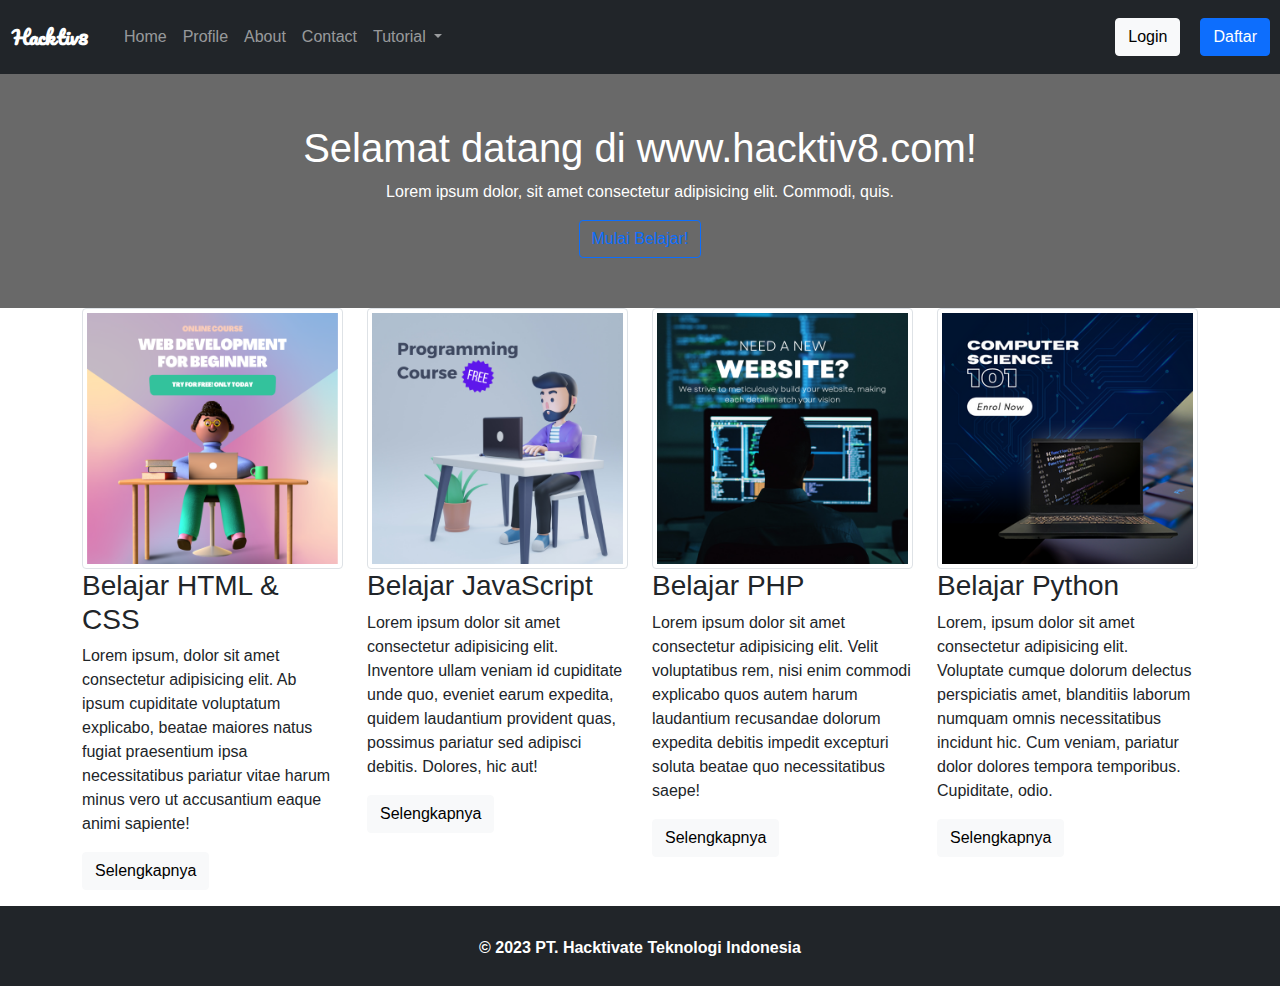
==== index.html @ 7e7a7381 "Ubah nama file home.html - index.html" ====
<!DOCTYPE html>
<html lang="en">
  <head>
    <meta charset="utf-8" />
    <meta name="viewport" content="width=device-width, initial-scale=1" />
    <title>Homepage Website</title>
    <link rel="stylesheet" href="assets/css/styles.css" />
    <link rel="stylesheet" href="assets/css/bootstrap.min.css" />
    <link
      href="https://fonts.googleapis.com/css2?family=Pacifico&display=swap"
      rel="stylesheet"
    />
    <link rel="shortcut icon" href="assets/img/home.png" type="image/x-icon" />
  </head>
  <body>
    <!-- Heading -->
    <nav class="navbar navbar-expand-md bg-dark navbar-dark">
      <!-- Brand -->
      <nav class="navbar bg-body-tertiary">
        <div class="container-fluid">
          <span class="navbar-brand mb-0 h1">Hacktiv8</span>
        </div>
      </nav>

      <!-- Navbar links -->
      <div class="collapse navbar-collapse" id="collapsibleNavbar">
        <ul class="navbar-nav">
          <li class="nav-item">
            <a class="nav-link" href="index.html">Home</a>
          </li>
          <li class="nav-item">
            <a class="nav-link" href="portfolio.html">Profile</a>
          </li>
          <li class="nav-item">
            <a class="nav-link" href="about.html">About</a>
          </li>
          <li class="nav-item">
            <a class="nav-link" href="https://wa.me/62895618748150">Contact</a>
          </li>
          <li class="nav-item dropdown">
            <a
              class="nav-link dropdown-toggle"
              href="#"
              role="button"
              data-bs-toggle="dropdown"
              aria-expanded="false"
            >
              Tutorial
            </a>
            <ul class="dropdown-menu">
              <li><a class="dropdown-item" href="#">Html & Css</a></li>
              <li><a class="dropdown-item" href="#">JavaScript</a></li>
              <li><a class="dropdown-item" href="#">Php</a></li>
              <li><a class="dropdown-item" href="#">Python</a></li>
            </ul>
          </li>
        </ul>
      </div>
      <button type="button" class="btn btn-light">Login</button>
      <button type="button" class="btn btn-primary">Daftar</button>
    </nav>
    <!-- content -->
    <div class="jumbotron text-center">
      <h1>Selamat datang di www.hacktiv8.com!</h1>
      <p>
        Lorem ipsum dolor, sit amet consectetur adipisicing elit. Commodi, quis.
      </p>
      <button type="button" class="btn btn-outline-primary">
        Mulai Belajar!
      </button>
    </div>

    <!-- artikel -->
    <div class="container">
      <div class="row">
        <div class="col-sm-3">
          <div class="thumbnail">
            <img
              src="assets/img/3.png"
              class="img-thumbnail"
              alt="Html & Css"
            />
            <div class="caption">
              <h3>Belajar HTML & CSS</h3>
              <p>
                Lorem ipsum, dolor sit amet consectetur adipisicing elit. Ab
                ipsum cupiditate voluptatum explicabo, beatae maiores natus
                fugiat praesentium ipsa necessitatibus pariatur vitae harum
                minus vero ut accusantium eaque animi sapiente!
              </p>
              <p>
                <a
                  href="https://www.codepolitan.com/course/intro/basic-html-dan-css/"
                  class="btn btn-light btn-block"
                  role="button"
                  >Selengkapnya</a
                >
              </p>
            </div>
          </div>
        </div>
        <div class="col-sm-3">
          <div class="thumbnail">
            <img
              src="assets/img/4.png"
              class="img-thumbnail"
              alt="JavaScript"
            />
            <div class="caption">
              <h3>Belajar JavaScript</h3>
              <p>
                Lorem ipsum dolor sit amet consectetur adipisicing elit.
                Inventore ullam veniam id cupiditate unde quo, eveniet earum
                expedita, quidem laudantium provident quas, possimus pariatur
                sed adipisci debitis. Dolores, hic aut!
              </p>
              <p>
                <a
                  href="https://www.petanikode.com/javascript-dasar/"
                  class="btn btn-light btn-block"
                  role="button"
                  >Selengkapnya</a
                >
              </p>
            </div>
          </div>
        </div>
        <div class="col-sm-3">
          <div class="thumbnail">
            <img src="assets/img/5.png" class="img-thumbnail" alt="Php" />
            <div class="caption">
              <h3>Belajar PHP</h3>
              <p>
                Lorem ipsum dolor sit amet consectetur adipisicing elit. Velit
                voluptatibus rem, nisi enim commodi explicabo quos autem harum
                laudantium recusandae dolorum expedita debitis impedit excepturi
                soluta beatae quo necessitatibus saepe!
              </p>
              <p>
                <a
                  href="https://www.petanikode.com/tutorial/php/"
                  class="btn btn-light btn-block"
                  role="button"
                  >Selengkapnya</a
                >
              </p>
            </div>
          </div>
        </div>
        <div class="col-sm-3">
          <div class="thumbnail">
            <img src="assets/img/6.png" class="img-thumbnail" alt="Python" />
            <div class="caption">
              <h3>Belajar Python</h3>
              <p>
                Lorem, ipsum dolor sit amet consectetur adipisicing elit.
                Voluptate cumque dolorum delectus perspiciatis amet, blanditiis
                laborum numquam omnis necessitatibus incidunt hic. Cum veniam,
                pariatur dolor dolores tempora temporibus. Cupiditate, odio.
              </p>
              <p>
                <a
                  href="https://www.petanikode.com/tutorial/python/"
                  class="btn btn-light btn-block"
                  role="button"
                  >Selengkapnya</a
                >
              </p>
            </div>
          </div>
        </div>
      </div>
    </div>
    <!-- Footer -->
    <div class="footer text-center">
      <p>&copy; 2023 PT. Hacktivate Teknologi Indonesia</p>
    </div>

    <script src="assets/js/bootstrap.min.js"></script>
  </body>
</html>
---- assets/css/styles.css ----
* {
  margin: 0;
  padding: 0;
  box-sizing: border-box;
  font-family: sans-serif;
}

/* Heading */
span.navbar-brand {
  font-family: "Pacifico", cursive;
  font-size: 20px;
  font-weight: bold;
}

/* Content */
div.jumbotron.text-center {
  padding: 50px;
  background-color: #696969;
  color: white;
  margin-bottom: 0;
}

button.btn.btn-light,
button.btn.btn-primary {
  margin: 10px;
}

/* Footer */
div.footer {
  width: 100%;
  font-weight: bold;
  background-color: #212529;
  color: white;
  font-size: 16px;
  padding: 10px;
}

div.footer p {
  margin-top: 20px;
}
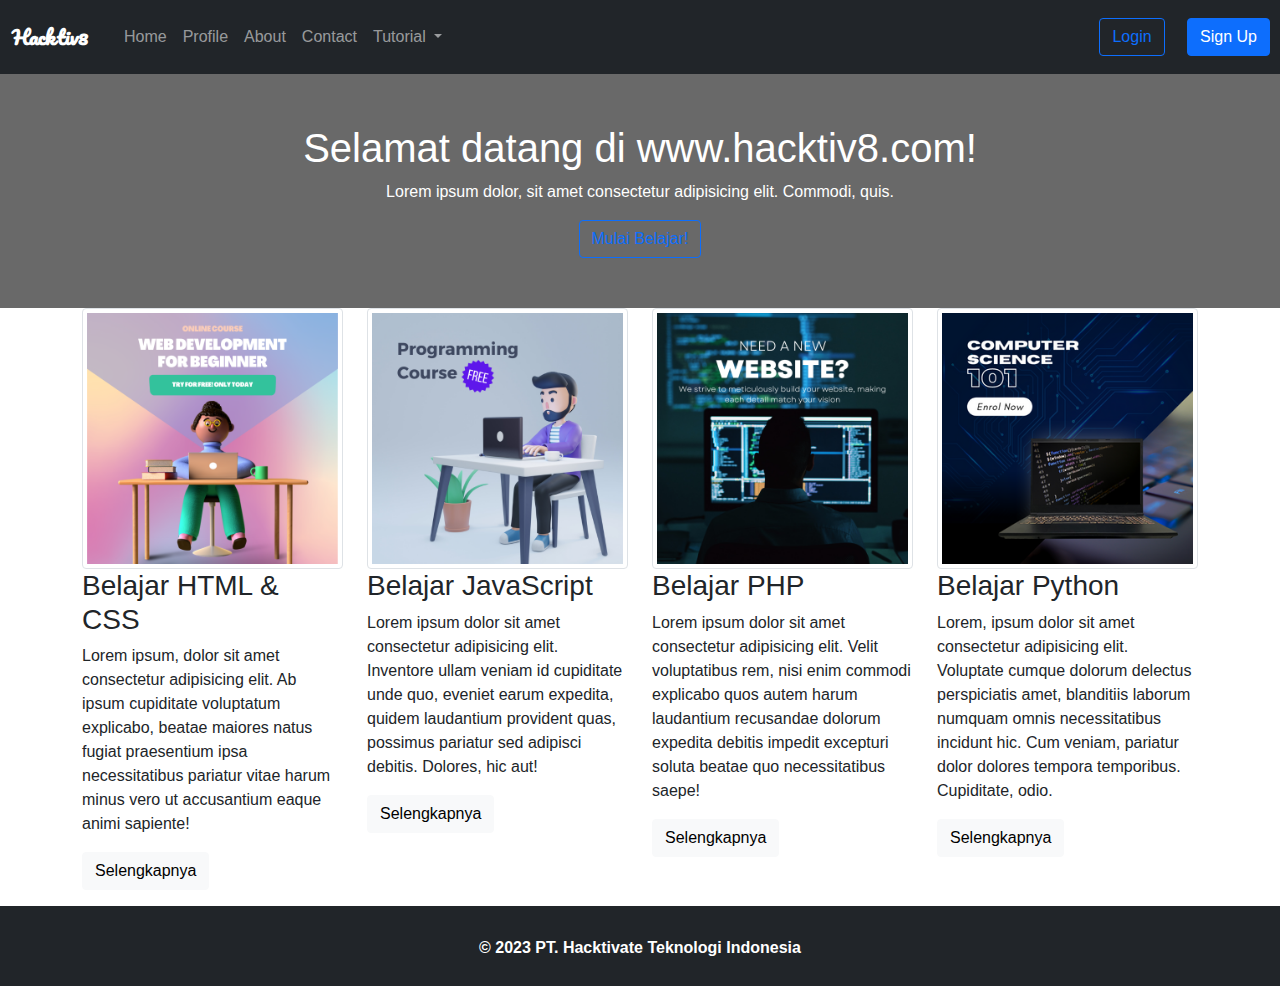
==== commit eded37a4: "Menambahkan fitur toggle" ====
--- a/index.html
+++ b/index.html
@@ -22,24 +22,43 @@
         </div>
       </nav>
 
+      <!-- Toggler/collapsibe Button -->
+      <button
+        class="navbar-toggler ms-auto"
+        type="button"
+        data-bs-toggle="collapse"
+        data-bs-target="#navbarSupportedContent"
+        aria-controls="navbarSupportedContent"
+        aria-expanded="false"
+        aria-label="Toggle navigation"
+      >
+        <span class="navbar-toggler-icon"></span>
+      </button>
+
       <!-- Navbar links -->
-      <div class="collapse navbar-collapse" id="collapsibleNavbar">
+      <div class="collapse navbar-collapse" id="navbarSupportedContent">
         <ul class="navbar-nav">
-          <li class="nav-item">
-            <a class="nav-link" href="index.html">Home</a>
-          </li>
-          <li class="nav-item">
-            <a class="nav-link" href="portfolio.html">Profile</a>
-          </li>
-          <li class="nav-item">
-            <a class="nav-link" href="about.html">About</a>
-          </li>
-          <li class="nav-item">
-            <a class="nav-link" href="https://wa.me/62895618748150">Contact</a>
+          <li>
+            <a href="index.html" class="nav-link px-2 link-secondary">Home</a>
+          </li>
+          <li>
+            <a href="portfolio.html" class="nav-link px-2 link-secondary"
+              >Profile</a
+            >
+          </li>
+          <li>
+            <a href="about.html" class="nav-link px-2 link-secondary">About</a>
+          </li>
+          <li>
+            <a
+              href="https://wa.me/62895618748150"
+              class="nav-link px-2 link-secondary"
+              >Contact</a
+            >
           </li>
           <li class="nav-item dropdown">
             <a
-              class="nav-link dropdown-toggle"
+              class="nav-link dropdown-toggle px-2 link-secondary"
               href="#"
               role="button"
               data-bs-toggle="dropdown"
@@ -56,8 +75,12 @@
           </li>
         </ul>
       </div>
-      <button type="button" class="btn btn-light">Login</button>
-      <button type="button" class="btn btn-primary">Daftar</button>
+      <div class="col-md-3 text-end">
+        <button type="button" class="btn btn-outline-primary me-2">
+          Login
+        </button>
+        <button type="button" class="btn btn-primary">Sign Up</button>
+      </div>
     </nav>
     <!-- content -->
     <div class="jumbotron text-center">
--- a/assets/css/styles.css
+++ b/assets/css/styles.css
@@ -10,6 +10,10 @@
   font-family: "Pacifico", cursive;
   font-size: 20px;
   font-weight: bold;
+}
+
+button.navbar-toggler.ms-auto.collapsed {
+  margin-right: 20px;
 }
 
 /* Content */
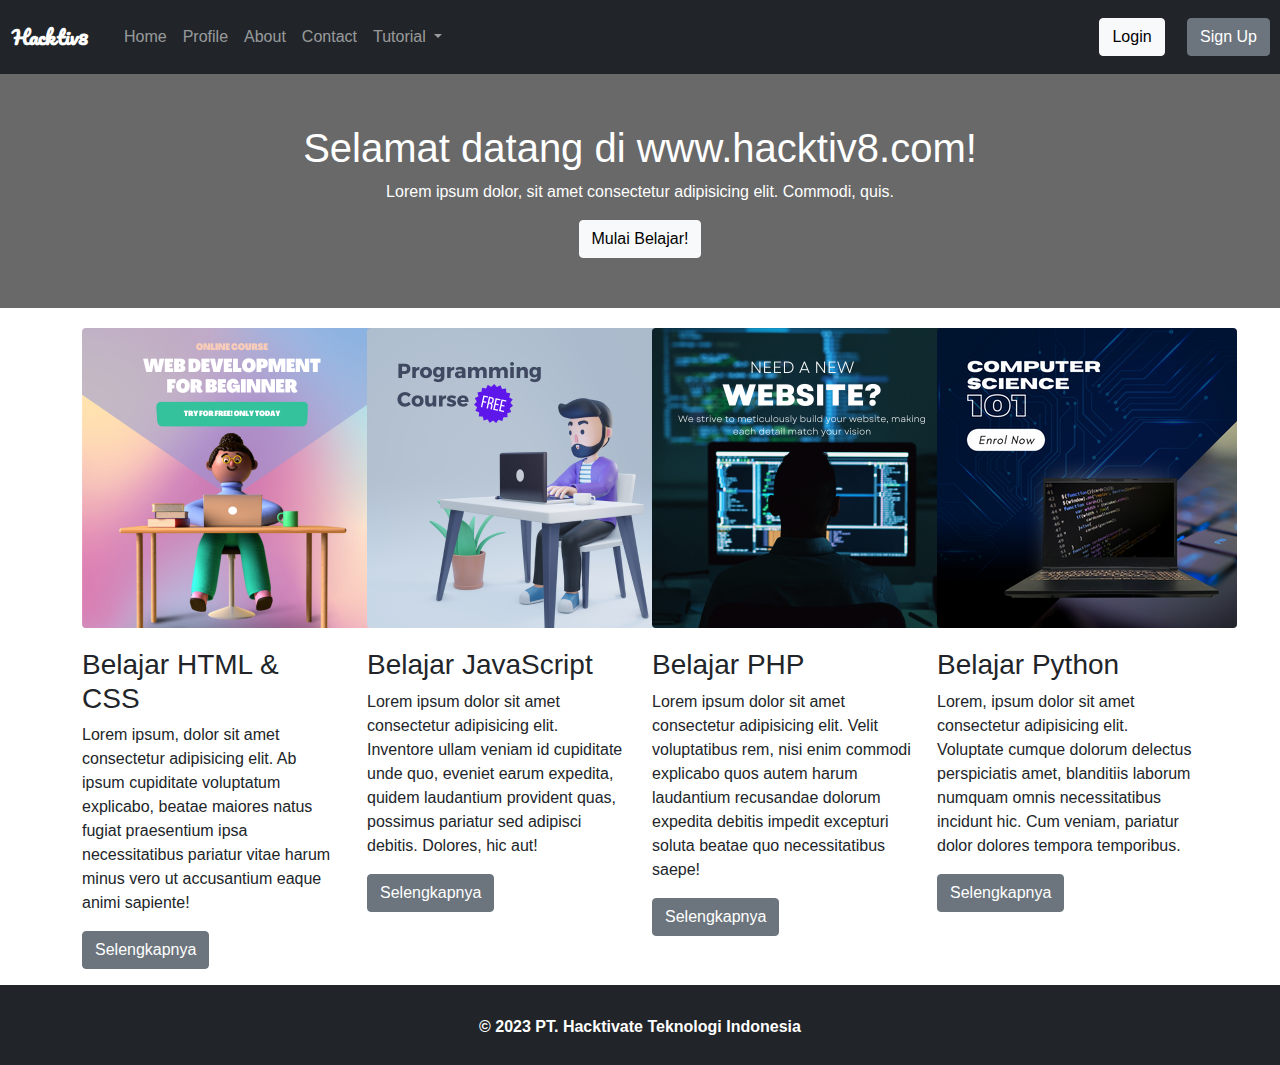
==== commit ef19802d: "Menambahkan beberapa sintaks javascript dan berupa dokumentasi lainnya" ====
--- a/index.html
+++ b/index.html
@@ -76,10 +76,8 @@
         </ul>
       </div>
       <div class="col-md-3 text-end">
-        <button type="button" class="btn btn-outline-primary me-2">
-          Login
-        </button>
-        <button type="button" class="btn btn-primary">Sign Up</button>
+        <button type="button" class="btn btn-light me-2">Login</button>
+        <button type="button" class="btn btn-secondary">Sign Up</button>
       </div>
     </nav>
     <!-- content -->
@@ -88,9 +86,7 @@
       <p>
         Lorem ipsum dolor, sit amet consectetur adipisicing elit. Commodi, quis.
       </p>
-      <button type="button" class="btn btn-outline-primary">
-        Mulai Belajar!
-      </button>
+      <button type="button" class="btn btn-light">Mulai Belajar!</button>
     </div>
 
     <!-- artikel -->
@@ -98,11 +94,7 @@
       <div class="row">
         <div class="col-sm-3">
           <div class="thumbnail">
-            <img
-              src="assets/img/3.png"
-              class="img-thumbnail"
-              alt="Html & Css"
-            />
+            <img src="assets/img/3.png" class="rounded" alt="Html & Css" />
             <div class="caption">
               <h3>Belajar HTML & CSS</h3>
               <p>
@@ -114,7 +106,7 @@
               <p>
                 <a
                   href="https://www.codepolitan.com/course/intro/basic-html-dan-css/"
-                  class="btn btn-light btn-block"
+                  class="btn btn-secondary"
                   role="button"
                   >Selengkapnya</a
                 >
@@ -124,11 +116,7 @@
         </div>
         <div class="col-sm-3">
           <div class="thumbnail">
-            <img
-              src="assets/img/4.png"
-              class="img-thumbnail"
-              alt="JavaScript"
-            />
+            <img src="assets/img/4.png" class="rounded" alt="JavaScript" />
             <div class="caption">
               <h3>Belajar JavaScript</h3>
               <p>
@@ -140,7 +128,7 @@
               <p>
                 <a
                   href="https://www.petanikode.com/javascript-dasar/"
-                  class="btn btn-light btn-block"
+                  class="btn btn-secondary"
                   role="button"
                   >Selengkapnya</a
                 >
@@ -150,7 +138,7 @@
         </div>
         <div class="col-sm-3">
           <div class="thumbnail">
-            <img src="assets/img/5.png" class="img-thumbnail" alt="Php" />
+            <img src="assets/img/5.png" class="rounded" alt="Php" />
             <div class="caption">
               <h3>Belajar PHP</h3>
               <p>
@@ -162,7 +150,7 @@
               <p>
                 <a
                   href="https://www.petanikode.com/tutorial/php/"
-                  class="btn btn-light btn-block"
+                  class="btn btn-secondary"
                   role="button"
                   >Selengkapnya</a
                 >
@@ -172,19 +160,19 @@
         </div>
         <div class="col-sm-3">
           <div class="thumbnail">
-            <img src="assets/img/6.png" class="img-thumbnail" alt="Python" />
+            <img src="assets/img/6.png" class="rounded" alt="Python" />
             <div class="caption">
               <h3>Belajar Python</h3>
               <p>
                 Lorem, ipsum dolor sit amet consectetur adipisicing elit.
                 Voluptate cumque dolorum delectus perspiciatis amet, blanditiis
                 laborum numquam omnis necessitatibus incidunt hic. Cum veniam,
-                pariatur dolor dolores tempora temporibus. Cupiditate, odio.
+                pariatur dolor dolores tempora temporibus.
               </p>
               <p>
                 <a
                   href="https://www.petanikode.com/tutorial/python/"
-                  class="btn btn-light btn-block"
+                  class="btn btn-secondary"
                   role="button"
                   >Selengkapnya</a
                 >
--- a/assets/css/styles.css
+++ b/assets/css/styles.css
@@ -24,8 +24,21 @@
   margin-bottom: 0;
 }
 
-button.btn.btn-light,
-button.btn.btn-primary {
+img.rounded {
+  margin: 20px 0;
+}
+
+img.rounded:hover {
+  transform: translate(10px, 10px);
+  transition: transform 0.3s ease;
+}
+
+img.rounded:active {
+  transform: translate(20px, 20px);
+}
+
+button.btn.btn-light.me-2,
+button.btn.btn-secondary {
   margin: 10px;
 }
 
@@ -42,3 +55,24 @@
 div.footer p {
   margin-top: 20px;
 }
+
+/* Responsive web design */
+@media (min-width: 210px) and (max-width: 400px) {
+  div.col-md-3.text-end {
+    padding: 5px;
+    margin-left: 3.5%;
+  }
+
+  a.nav-link.px-2.link-secondary,
+  a.nav-link.dropdown-toggle.px-2.link-secondary {
+    margin-left: 2%;
+  }
+
+  a.dropdown-item:hover {
+    background-color: #333;
+  }
+
+  button.navbar-toggler.ms-auto {
+    margin-right: 20px;
+  }
+}
